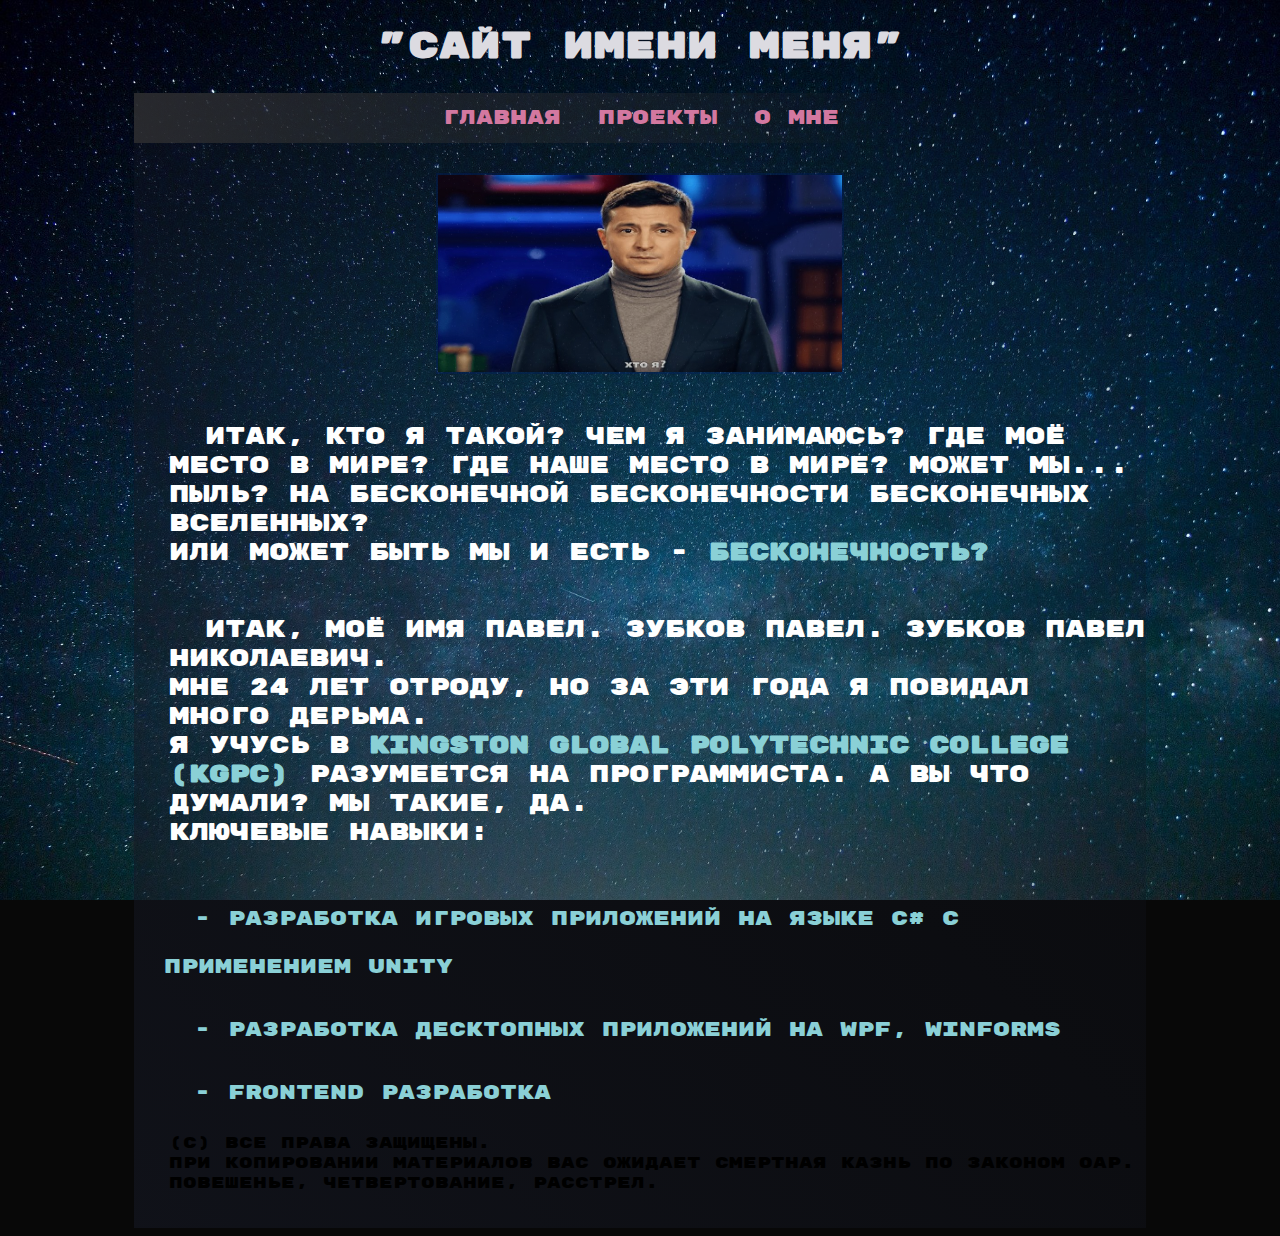
==== сайт/about.html @ 5d512fed "initial coomit" ====
<!DOCTYPE html>
<html>
	<head>
			<link rel="stylesheet" href="styles/Main.css?v=2">
		<meta charset="utf-8">
		<title>Павел Зубков</title>
	<link rel="shotcut icon" href="resources/icon.jpg" type="image/jpg">
<link href="https://fonts.googleapis.com/css?family=Oswald:300|Roboto+Condensed|Rubik+Mono+One|Russo+One&display=swap" rel="stylesheet">
	</head>
<body>

<h1>"Сайт имени меня"</h1>
	<div id="back">
	<div id="menu">
	<ul>
		<li><a href="index.html">Главная</a></li>
	<li><a href="*">Проекты</a></li>
	<li><a href="about.html"> <span class="TextSpacing">О мне</span></a></li>
		
	</ul>	
	</div>	
		<article>
	<section>
<!-- Изменил-->	
<div class="Zel">
	<img src="resources/Zelenskiy.jpg" alt="Зеленский" class="img" width="40%">
</div>
<p>
Итак, кто я такой? Чем я занимаюсь? Где моё место в мире?	
Где наше место в мире? Может мы... ПЫЛЬ? На бесконечной бесконечности бесконечных вселенных? <br>Или может быть мы и есть - <span class="mainWords">БЕСКОНЕЧНОСТЬ?</span>
</p>
<p>
Итак, моё имя Павел. Зубков Павел. Зубков Павел Николаевич.<br> Мне <span id="age"></span> лет отроду, но за эти года я повидал много дерьма.<br>
Я учусь в <span class="mainWords"> Kingston Global Polytechnic college (KGPC)</span>  разумеется на программиста. А вы что думали? Мы такие, да. <br>
Ключевые навыки:<br>
</p>
<ul class="skills">
<li>- Разработка игровых приложений на языке C# с применением Unity</li>
<li>- Разработка десктопных приложений на wpf, WinForms</li>
<li>- Frontend разработка</li>
</ul> 


</section>

</article>	
	
<footer>
 (с) Все права защищены. <br/> При копировании  материалов вас ожидает смертная казнь по законом ОАР.<br/>
 Повешенье, четвертование, расстрел.  
<script  src="scripts/Main.js"></script>


</footer>
</div >		
</body>
</html>
---- сайт/styles/Main.css ----
body{
	background-image: url('../resources/back.jpg');
	background-color: #080808;
	background-repeat: no-repeat;
	background-attachment:fixed;
	background-size: cover;
font-family: 'Rubik Mono One','Oswald';
}



h1{
	color: #dcdbe1	;
	font-size: 36px;
	text-align: center;

}

p{
	color: #FFFFFF;
	font-size: 24px;
text-indent: 1.5em;

margin-top: 2em;
margin-bottom: 2em;
margin-left: 35px;
}
a{
	text-decoration: none;
	color: #D378A0;	
	display:block ;
}
#menu   {
	font-size: 20px;
	background: linear-gradient(
		90deg,
		rgba(48, 48, 50, 0.8),
		rgba(48, 48, 50, 0.5)  25%,
		 rgba(48, 48, 50, 0.3)  50%,
		 rgba(48, 0, 0, 0)  75%

		);
	line-height: 50px;	

}

#menu ul{
margin:0 auto ;
	text-align :center;	
padding-left: 0px;
}

#menu ul li {
list-style: none;
	display: inline-block;
margin-left: 10px;
margin-right: 10px;	
}


#back{
		min-width: 400px;
	display:flex;
	flex-direction:column;
	width:80%;
	margin:auto;
	background: linear-gradient(45deg,rgba(21, 24, 36, 0.6),rgba(11, 13, 23, 0.1));

} 

#menu .TextSpacing{	
	word-spacing:normal;
}
#menu a:hover{
background:rgba(50, 24, 36, 0.6);
} 
img{
margin: 20px;
opacity: 0.9;
border: 2px solid rgba(0, 30, 100, 0.4);
}

article{
display:flex;
flex-direction: row; 


}
article section {
flex: 2;

}
.sec{
	flex: 1;
display:flex;
flex-direction: column; 
}


footer{
margin-left: 35px;
margin-bottom: 35px;
}

/*О мне*/
.img{
display: block;
margin: 0 auto;
}

.Zel{
	margin-top:30px;
margin-bottom:15px;
}

.mainWords{
	color: #8ad0d6;
	font-weight: bold; 
}
.skills{
margin-left: 30px;
margin-right:  30px;
padding-left: 0px;
margin-top: 0px;
}
.skills li {
display:  block;
margin-bottom: 15px;
/*background: rgba(0, 48, 50, 0.2);*/
line-height: 240%;
text-decoration: none;
	font-size: 20px;
text-indent: 1.5em;
color: #8ad0d6;
font-weight: 300;
}
.skills li:hover{
display:  block;
background: rgba(0, 0, 60, 0.1)

}
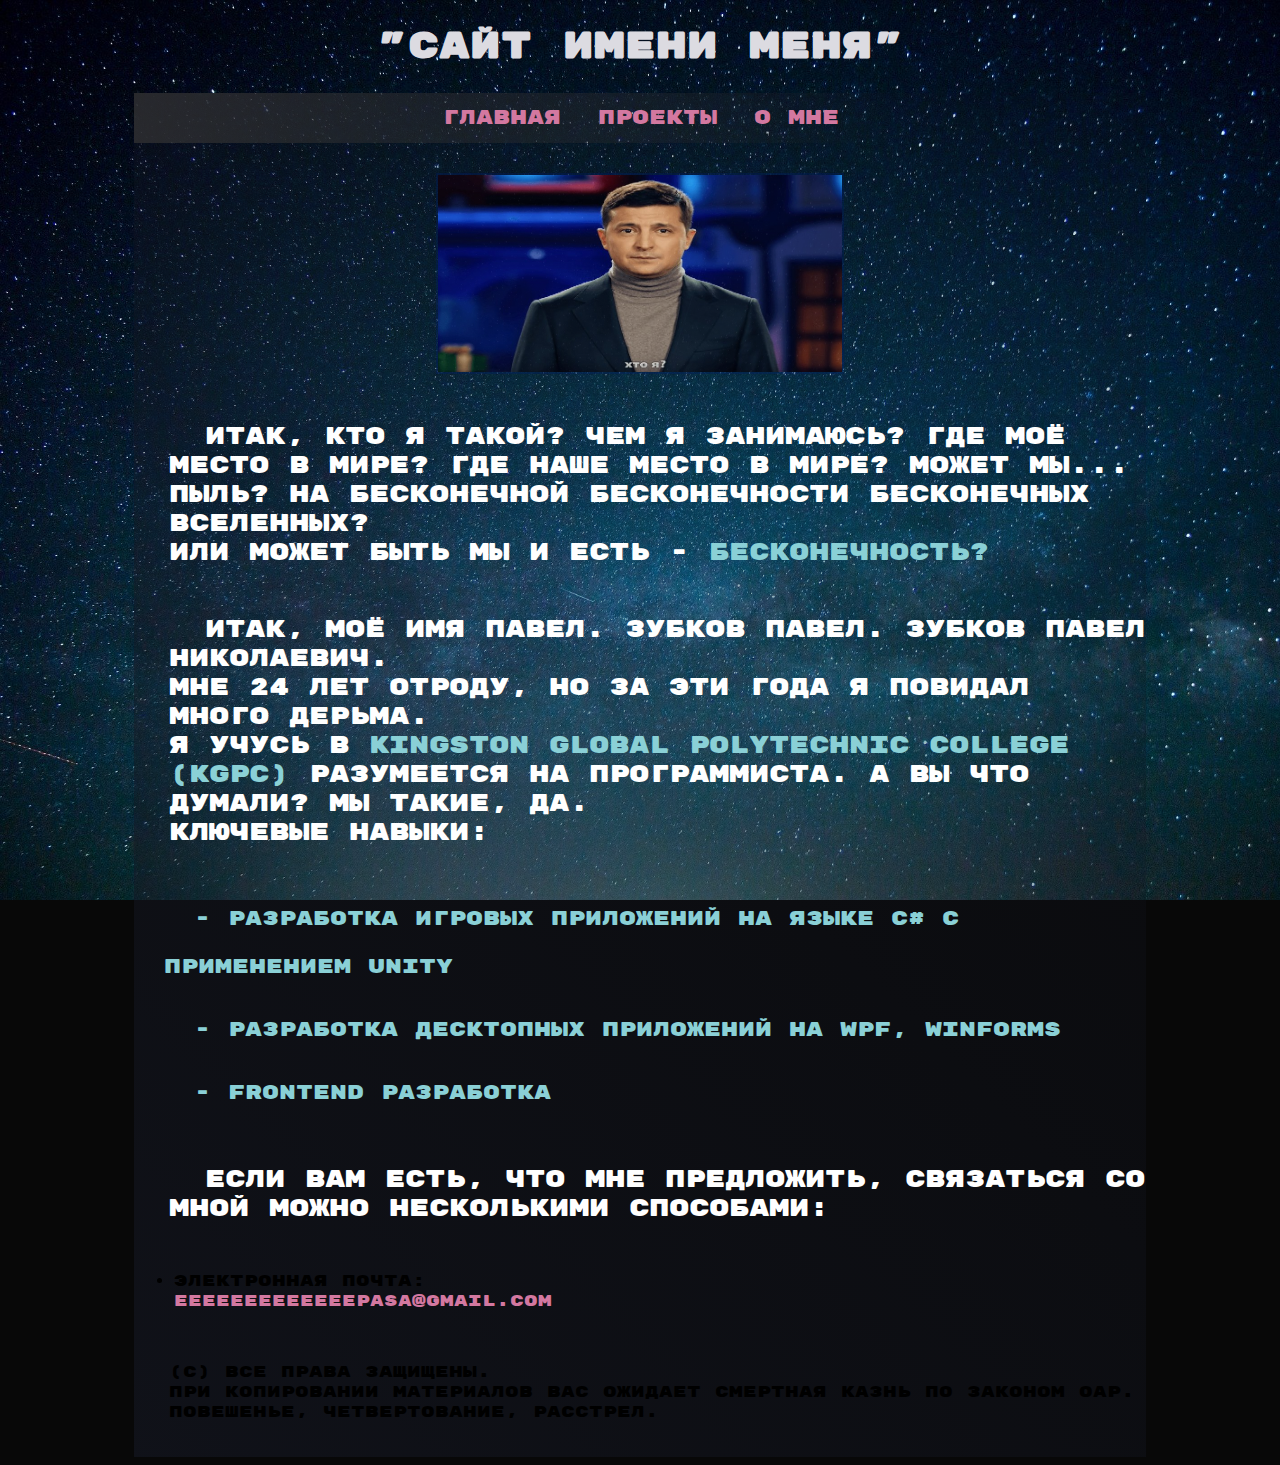
==== commit 2ca8ff4c: "О мне" ====
--- a/сайт/about.html
+++ b/сайт/about.html
@@ -35,12 +35,17 @@
 Ключевые навыки:<br>
 </p>
 <ul class="skills">
-<li>- Разработка игровых приложений на языке C# с применением Unity</li>
-<li>- Разработка десктопных приложений на wpf, WinForms</li>
-<li>- Frontend разработка</li>
+<li txtTable='2 года опыта.  Подробнее о проектах можете посмотреть во вкладке "Проекты"'>- Разработка игровых приложений на языке C# с применением Unity<br></li>
+<li txtTable='Только домашние проекты-эксперементы, что-то красивое показать не могу'>- Разработка десктопных приложений на wpf, WinForms<br></li>
+<li txtTable='А это по вашему что? Вы ещё что-то хотите кроме этого сайта? Это же шедевр'>- Frontend разработка<br></li>
 </ul> 
 
-
+<p>
+	Если вам есть, что мне предложить, связаться со мной можно несколькими способами: 
+</p>
+<ul>
+<li> Электронная почта:<a href="mailto:eeeeeeeeeeeeepasa@gmail.com">eeeeeeeeeeeeepasa@gmail.com </a></li>
+</ul>
 </section>
 
 </article>	
--- a/сайт/styles/Main.css
+++ b/сайт/styles/Main.css
@@ -99,6 +99,7 @@
 
 footer{
 margin-left: 35px;
+margin-top: 35px;
 margin-bottom: 35px;
 }
 
@@ -115,7 +116,7 @@
 
 .mainWords{
 	color: #8ad0d6;
-	font-weight: bold; 
+ 
 }
 .skills{
 margin-left: 30px;
@@ -137,5 +138,11 @@
 .skills li:hover{
 display:  block;
 background: rgba(0, 0, 60, 0.1)
+}
+.skills li:hover::after{
+content: attr(txtTable);
+margin-left: 64px;
+color: #FFFFFF;
+font-size: 15px;
+}
 
-}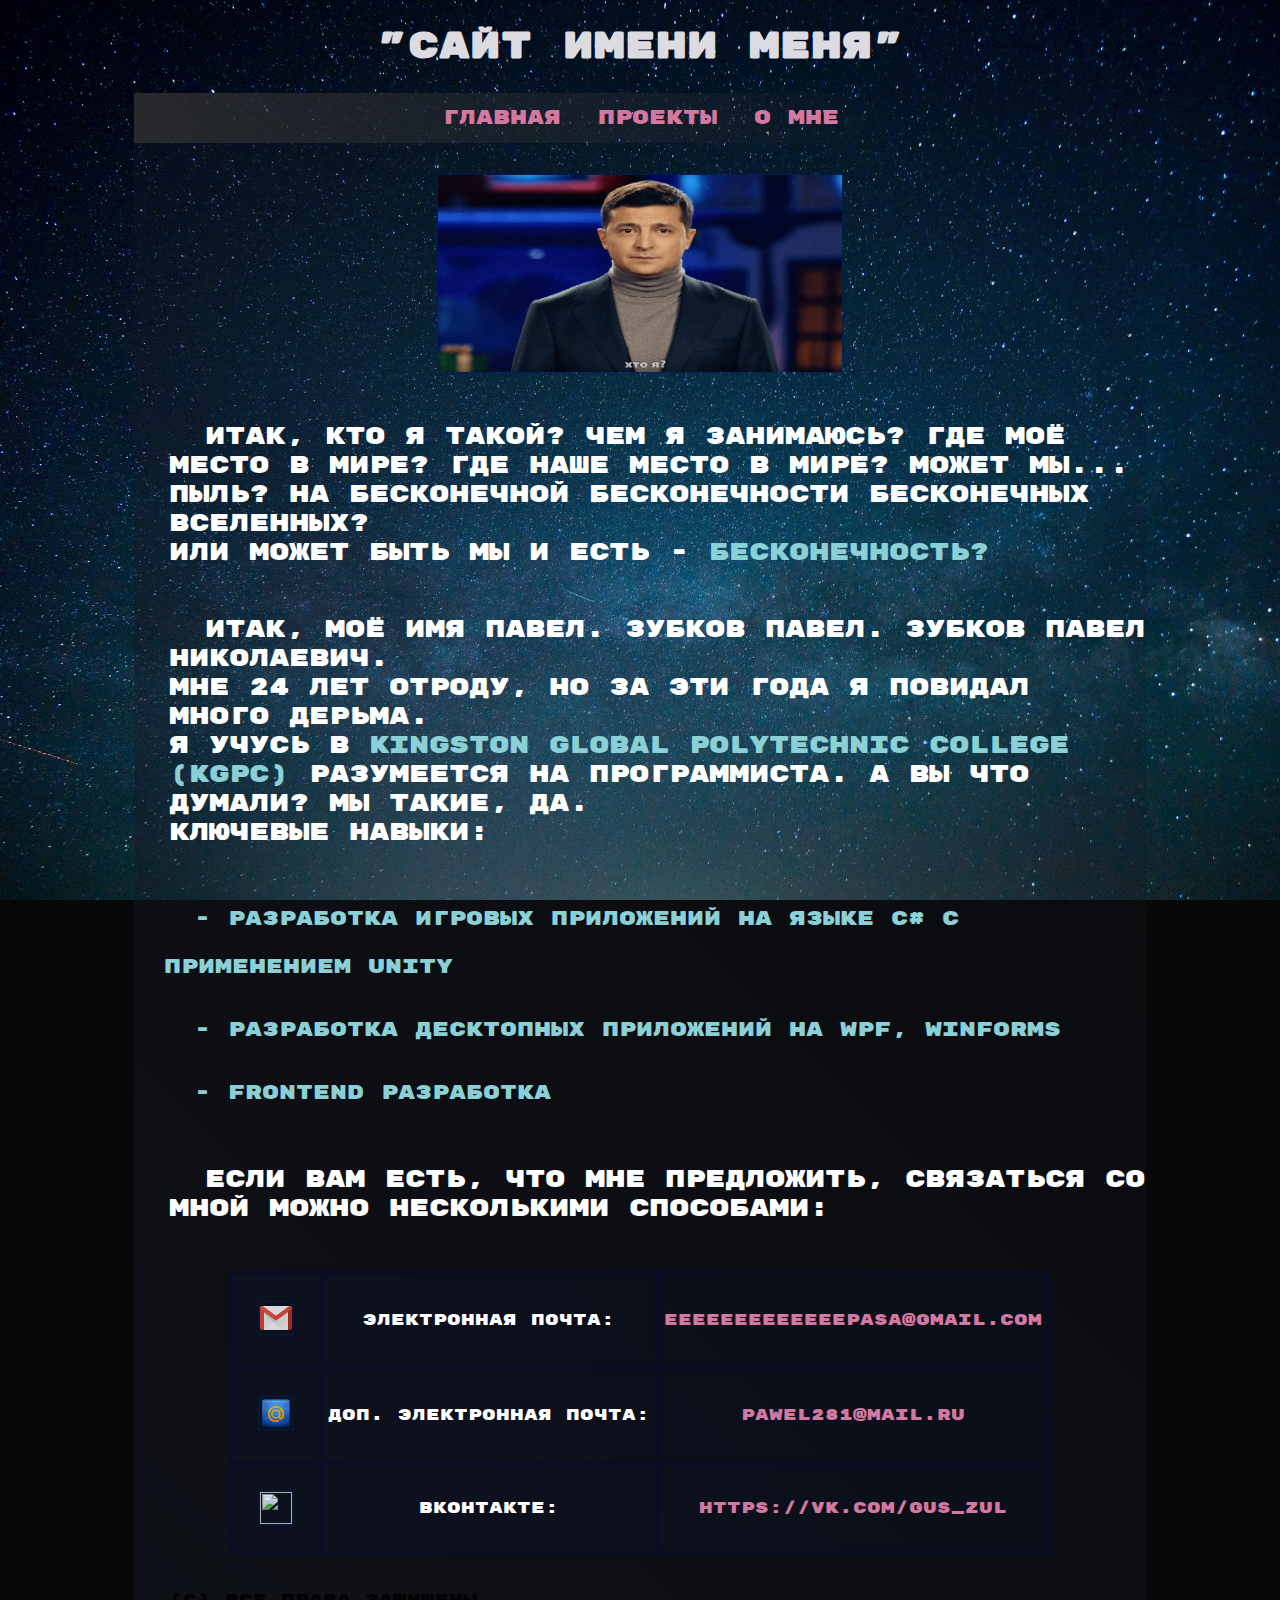
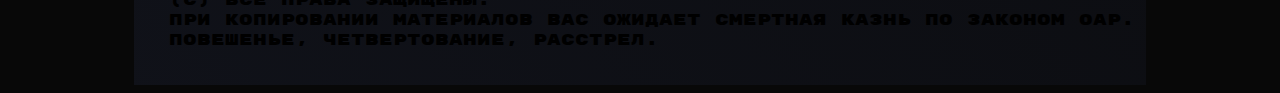
==== commit cdd8c031: "Таблица" ====
--- a/сайт/about.html
+++ b/сайт/about.html
@@ -4,7 +4,7 @@
 			<link rel="stylesheet" href="styles/Main.css?v=2">
 		<meta charset="utf-8">
 		<title>Павел Зубков</title>
-	<link rel="shotcut icon" href="resources/icon.jpg" type="image/jpg">
+	<link rel="shotcut icon" href="resources/Icon/icon.jpg" type="image/jpg">
 <link href="https://fonts.googleapis.com/css?family=Oswald:300|Roboto+Condensed|Rubik+Mono+One|Russo+One&display=swap" rel="stylesheet">
 	</head>
 <body>
@@ -23,7 +23,7 @@
 	<section>
 <!-- Изменил-->	
 <div class="Zel">
-	<img src="resources/Zelenskiy.jpg" alt="Зеленский" class="img" width="40%">
+	<img src="resources/Photo/Zelenskiy.jpg" alt="Зеленский" class="img" width="40%">
 </div>
 <p>
 Итак, кто я такой? Чем я занимаюсь? Где моё место в мире?	
@@ -43,9 +43,30 @@
 <p>
 	Если вам есть, что мне предложить, связаться со мной можно несколькими способами: 
 </p>
-<ul>
-<li> Электронная почта:<a href="mailto:eeeeeeeeeeeeepasa@gmail.com">eeeeeeeeeeeeepasa@gmail.com </a></li>
-</ul>
+
+<table class="contact">
+	<tr>
+		<td><img src="resources/Icon/Gmail_Icon.png"></td>
+		<td>Электронная почта: </td> 
+		<td><a href="mailto:eeeeeeeeeeeeepasa@gmail.com">eeeeeeeeeeeeepasa@gmail.com </a></td>
+	</tr>
+	<tr>
+		<td><img src="resources/Icon/Mail_Icon.png"></td>
+		<td>Доп. электронная почта: </td> 
+		<td><a href="mailto:pawel281@mail.ru">pawel281@mail.ru </a></td>
+	</tr>
+	<tr>
+		<td><img src="resources/Icon/VK-Icon.png"></td>
+		<td>Вконтакте: </td> 
+		<td><a href="https://vk.com/gus_zul">https://vk.com/gus_zul </a></td>
+	</tr>
+	<!--<tr>
+		<td><img src="resources/Icon/Telegram-Icon.png"></td>
+		<td>Телеграмм: </td> 
+		<td><span>@PawelZubkov</span></td>
+	</tr>-->
+</table>
+
 </section>
 
 </article>	
--- a/сайт/styles/Main.css
+++ b/сайт/styles/Main.css
@@ -141,8 +141,38 @@
 }
 .skills li:hover::after{
 content: attr(txtTable);
-margin-left: 64px;
 color: #FFFFFF;
 font-size: 15px;
+text-indent: 0px;
 }
 
+.contact{
+
+margin-left: 50px;
+border-collapse: collapse;
+margin: auto;
+
+}
+
+
+
+.contact img{
+height: 32px;
+width: 32px;
+}
+
+.contact tr{
+background:  rgba(0, 30, 100, 0.09);
+transition: 1s;
+}
+.contact tr:hover{
+background:  rgba(100, 100, 100, 0.4);
+transition: 1s;
+}
+
+.contact td{
+border: 4px solid  rgba(10, 11, 38, 0.7); 
+text-align: center;
+padding: 5px;
+color: white;
+}
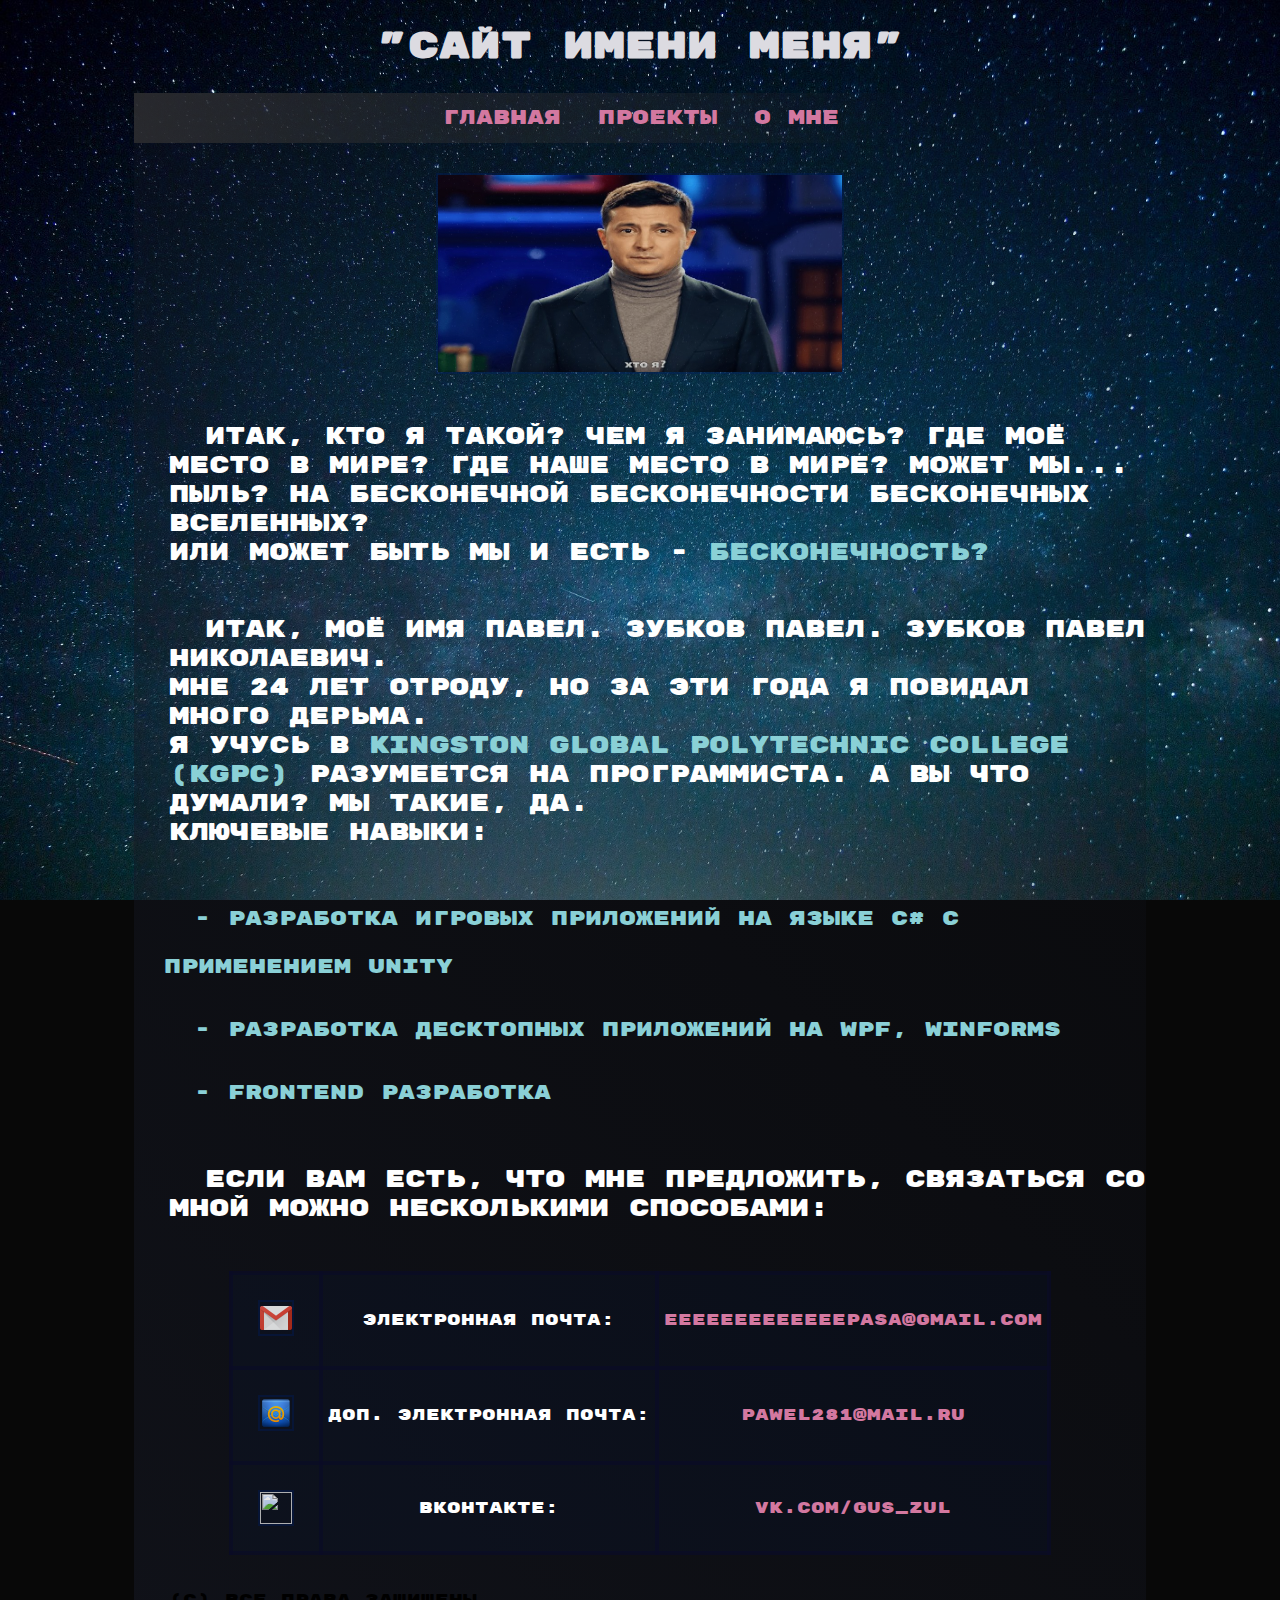
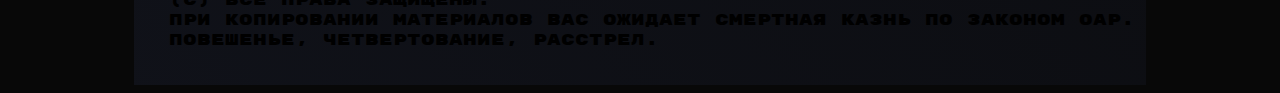
==== commit 156b962b: "Переход с помощью таблицы" ====
--- a/сайт/about.html
+++ b/сайт/about.html
@@ -58,7 +58,7 @@
 	<tr>
 		<td><img src="resources/Icon/VK-Icon.png"></td>
 		<td>Вконтакте: </td> 
-		<td><a href="https://vk.com/gus_zul">https://vk.com/gus_zul </a></td>
+		<td><a href="https://vk.com/gus_zul">vk.com/gus_zul </a></td>
 	</tr>
 	<!--<tr>
 		<td><img src="resources/Icon/Telegram-Icon.png"></td>
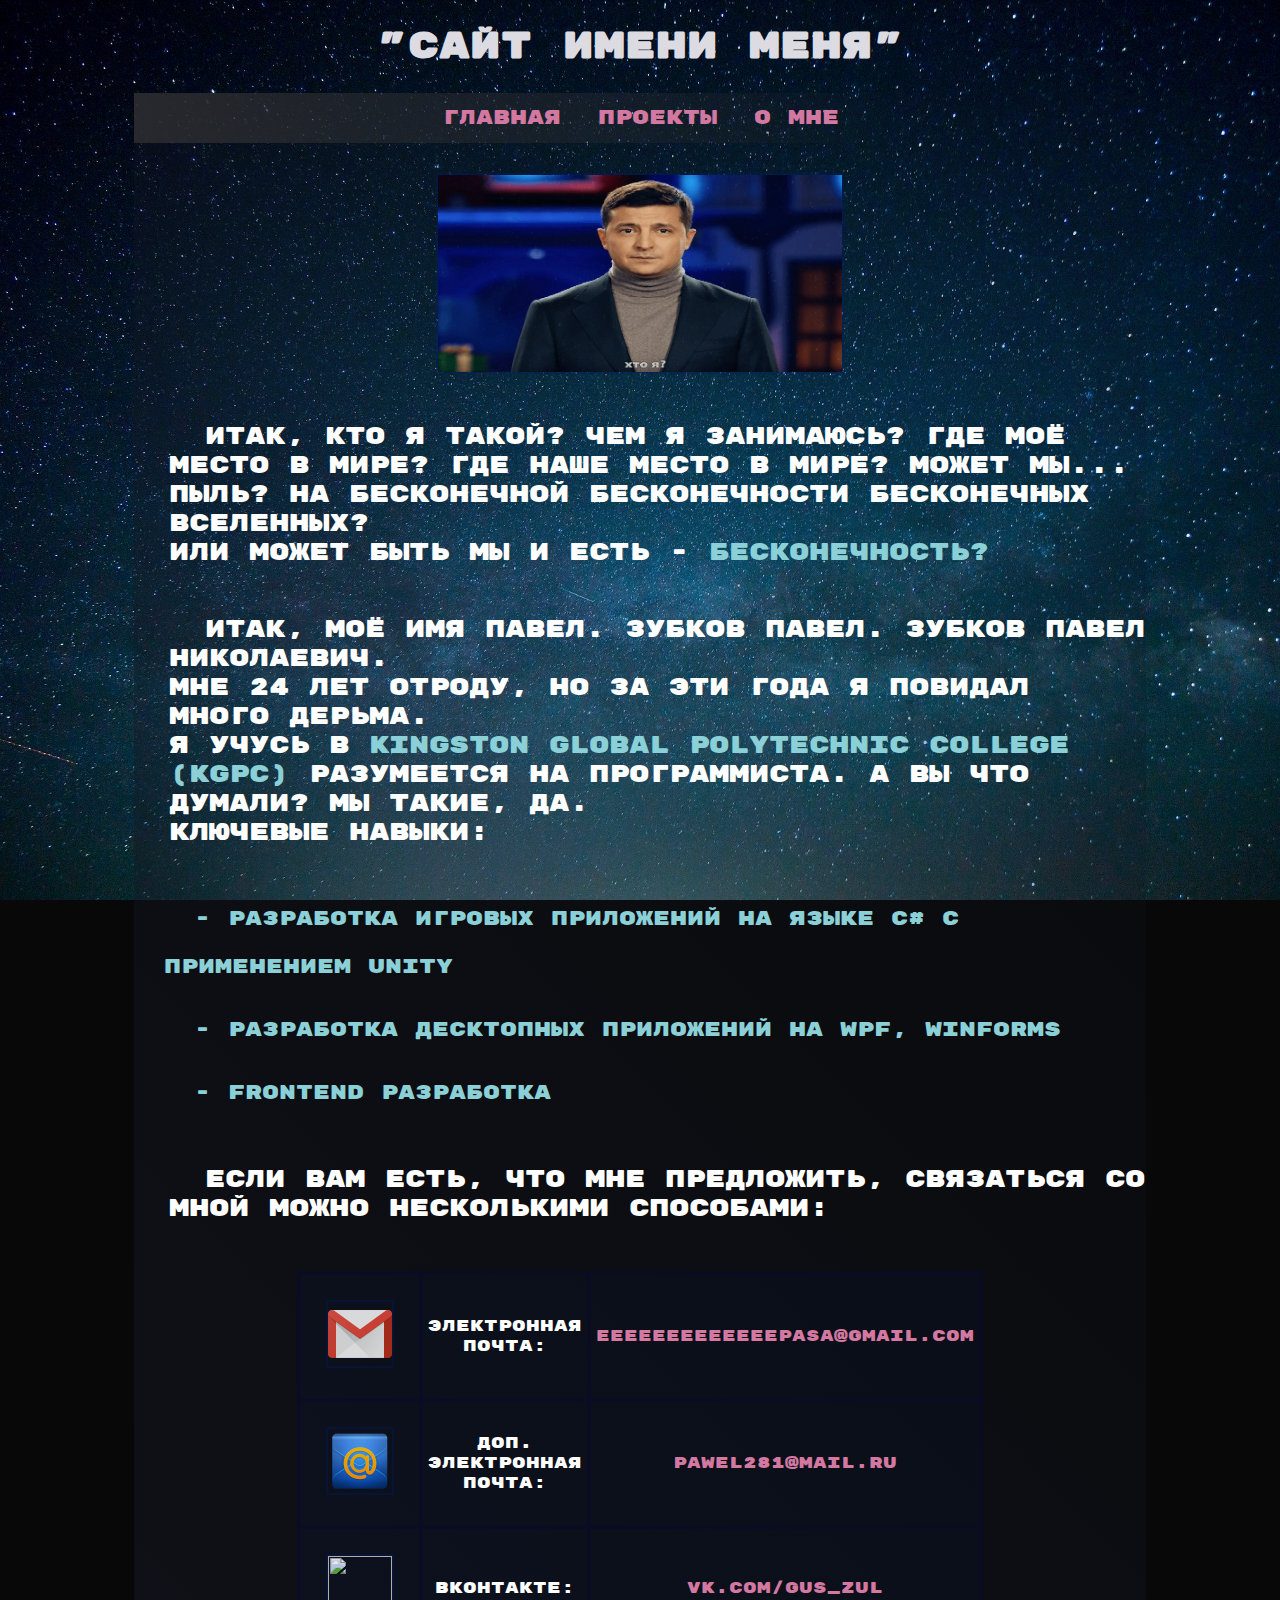
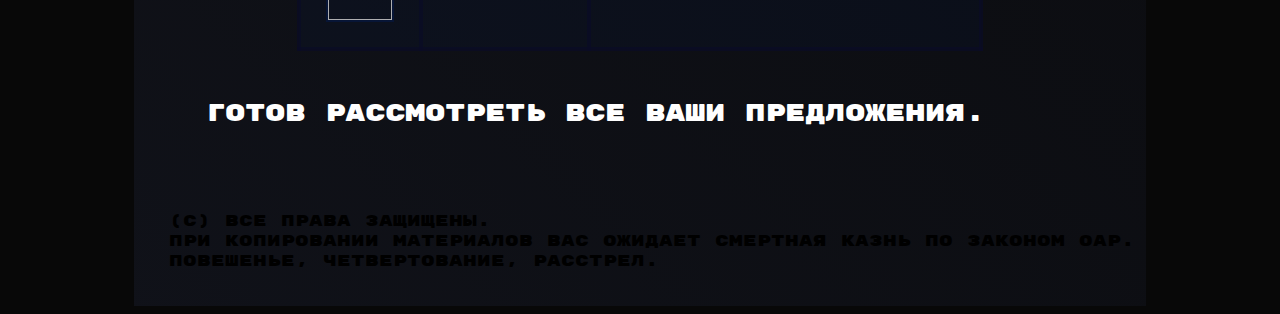
==== commit 2189b428: "Анимация вкладок" ====
--- a/сайт/about.html
+++ b/сайт/about.html
@@ -19,7 +19,7 @@
 		
 	</ul>	
 	</div>	
-		<article>
+		<article style="display: block">
 	<section>
 <!-- Изменил-->	
 <div class="Zel">
@@ -43,7 +43,7 @@
 <p>
 	Если вам есть, что мне предложить, связаться со мной можно несколькими способами: 
 </p>
-
+<div class="tableR">
 <table class="contact">
 	<tr>
 		<td><img src="resources/Icon/Gmail_Icon.png"></td>
@@ -66,9 +66,12 @@
 		<td><span>@PawelZubkov</span></td>
 	</tr>-->
 </table>
+</div>
+<p>
+Готов рассмотреть все ваши  предложения.
+</p>
 
 </section>
-
 </article>	
 	
 <footer>
@@ -78,6 +81,6 @@
 
 
 </footer>
-</div >		
+</div>		
 </body>
 </html>--- a/сайт/styles/Main.css
+++ b/сайт/styles/Main.css
@@ -106,7 +106,8 @@
 /*О мне*/
 .img{
 display: block;
-margin: 0 auto;
+margin: auto;
+
 }
 
 .Zel{
@@ -137,28 +138,40 @@
 }
 .skills li:hover{
 display:  block;
-background: rgba(0, 0, 60, 0.1)
+background: rgba(0, 0, 60, 0.1);
+transition: 2s;
 }
-.skills li:hover::after{
+
+
+.skills li::after{
+display: block;
+overflow: hidden;
 content: attr(txtTable);
 color: #FFFFFF;
 font-size: 15px;
 text-indent: 0px;
+transition: all  0.3s ease-in-out;
+height: 0px;
 }
 
+.skills li:hover::after
+{
+height: 100px;
+}
+
+
+
 .contact{
-
 margin-left: 50px;
 border-collapse: collapse;
 margin: auto;
-
 }
 
 
 
 .contact img{
-height: 32px;
-width: 32px;
+height: 64px;
+width: 64px;
 }
 
 .contact tr{
@@ -175,4 +188,11 @@
 text-align: center;
 padding: 5px;
 color: white;
+word-wrap:  break-word;
+width: 80px;
 }
+.tableR{   width: 100%;
+ }
+
+
+
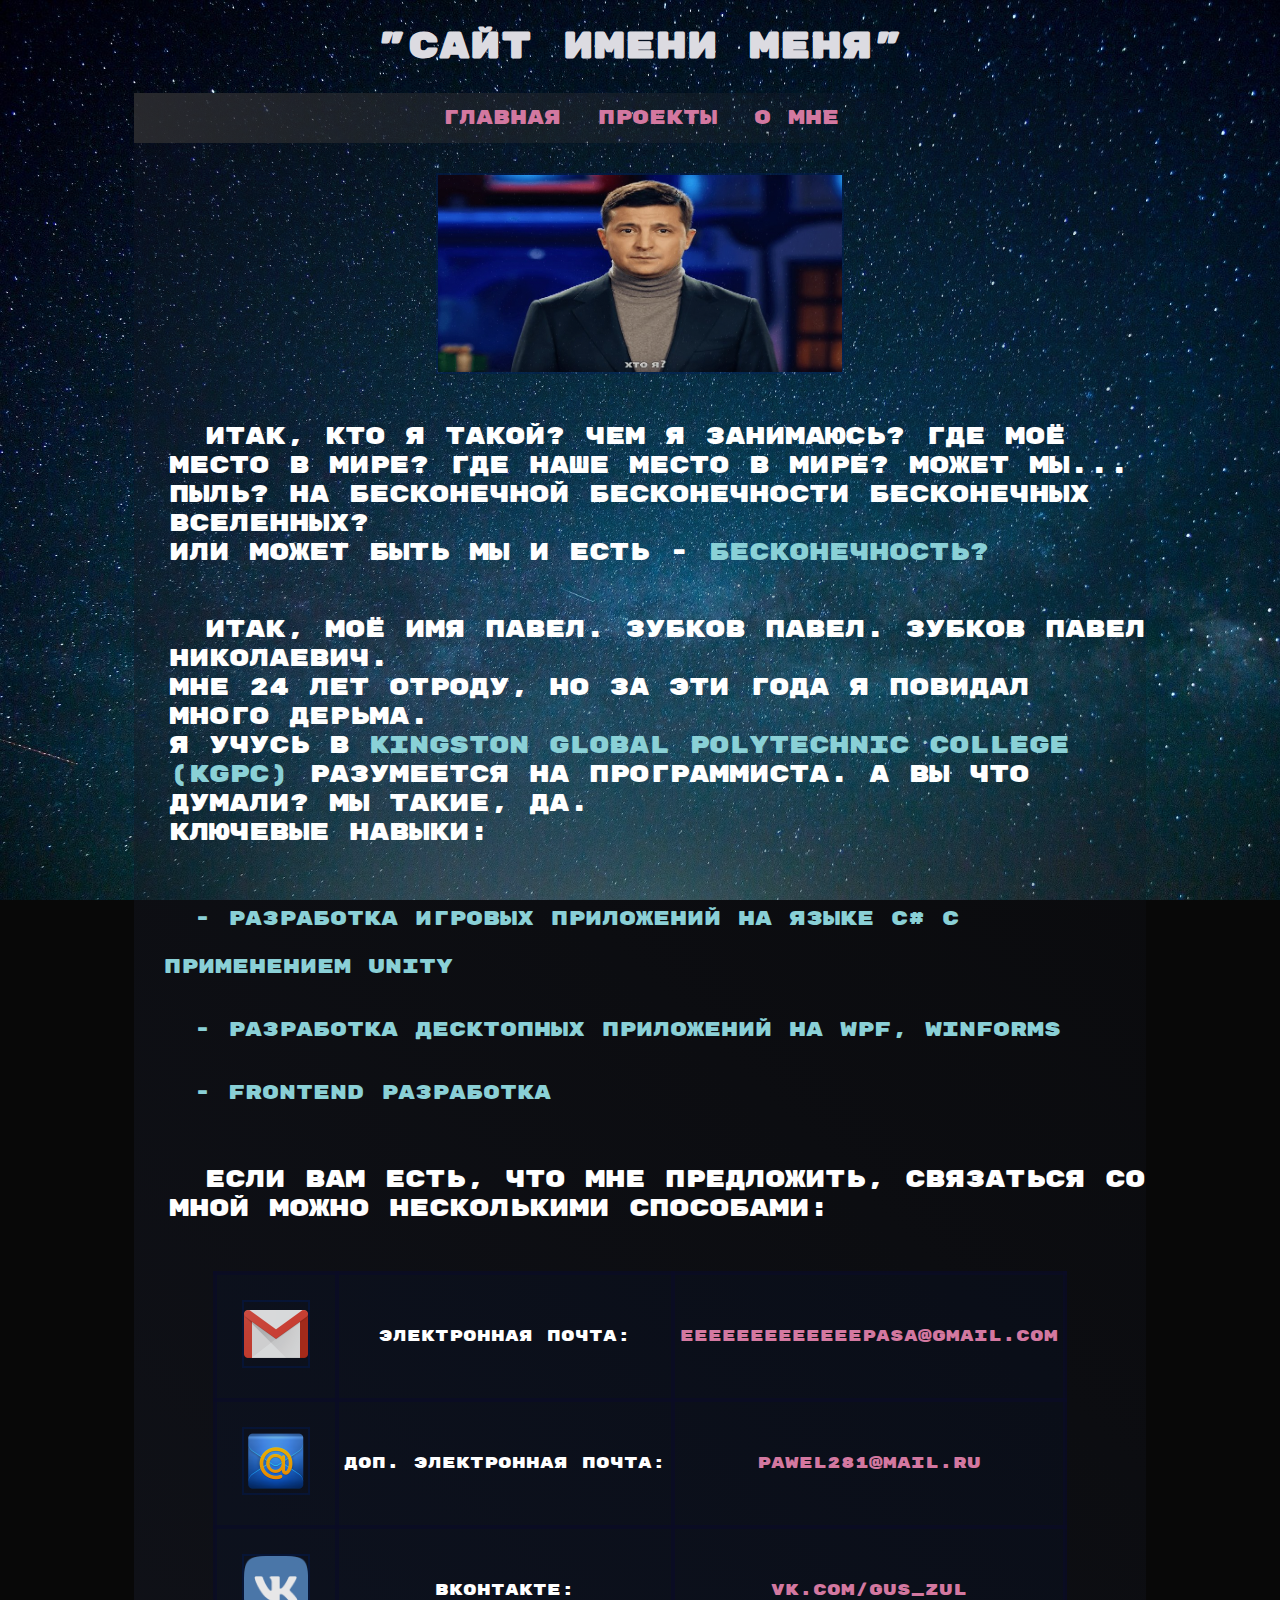
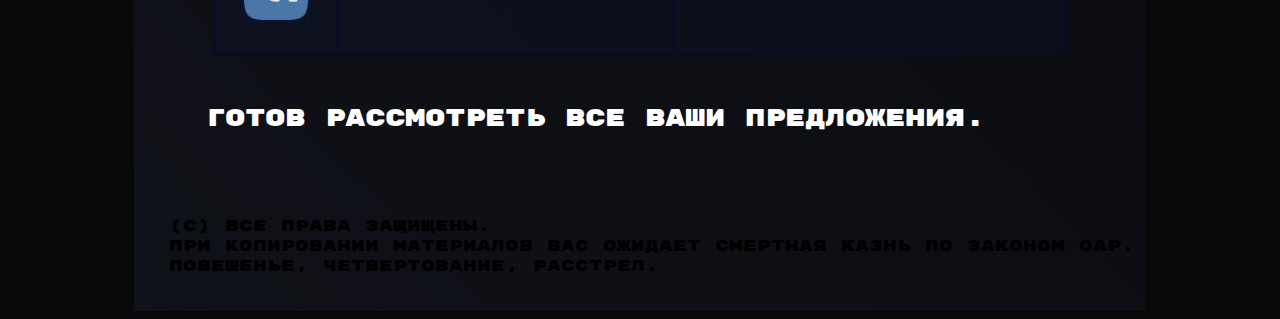
==== commit 48d20914: "Фикс ширины таблицы" ====
--- a/сайт/about.html
+++ b/сайт/about.html
@@ -56,7 +56,7 @@
 		<td><a href="mailto:pawel281@mail.ru">pawel281@mail.ru </a></td>
 	</tr>
 	<tr>
-		<td><img src="resources/Icon/VK-Icon.png"></td>
+		<td><img src="resources/Icon/Vk-Icon.png"></td>
 		<td>Вконтакте: </td> 
 		<td><a href="https://vk.com/gus_zul">vk.com/gus_zul </a></td>
 	</tr>
--- a/сайт/styles/Main.css
+++ b/сайт/styles/Main.css
@@ -189,7 +189,7 @@
 padding: 5px;
 color: white;
 word-wrap:  break-word;
-width: 80px;
+ word-break: break-word;
 }
 .tableR{   width: 100%;
  }
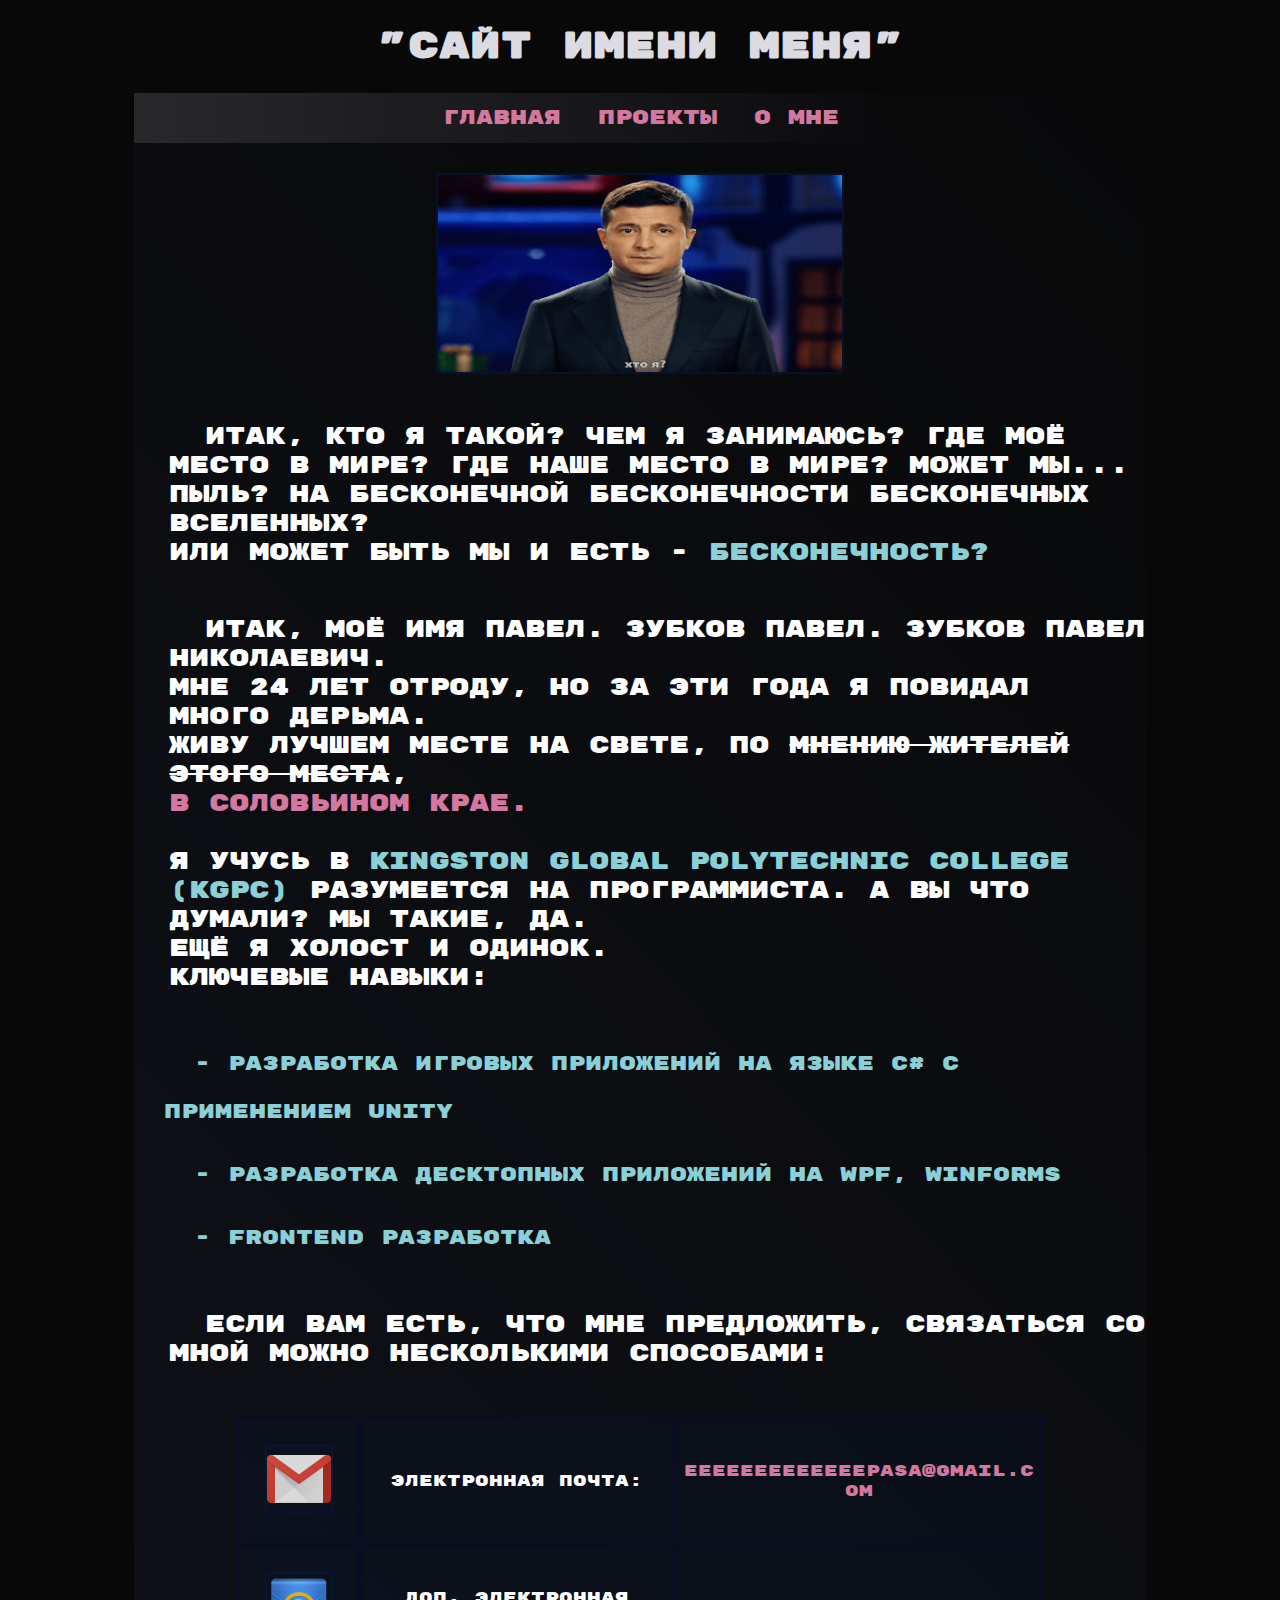
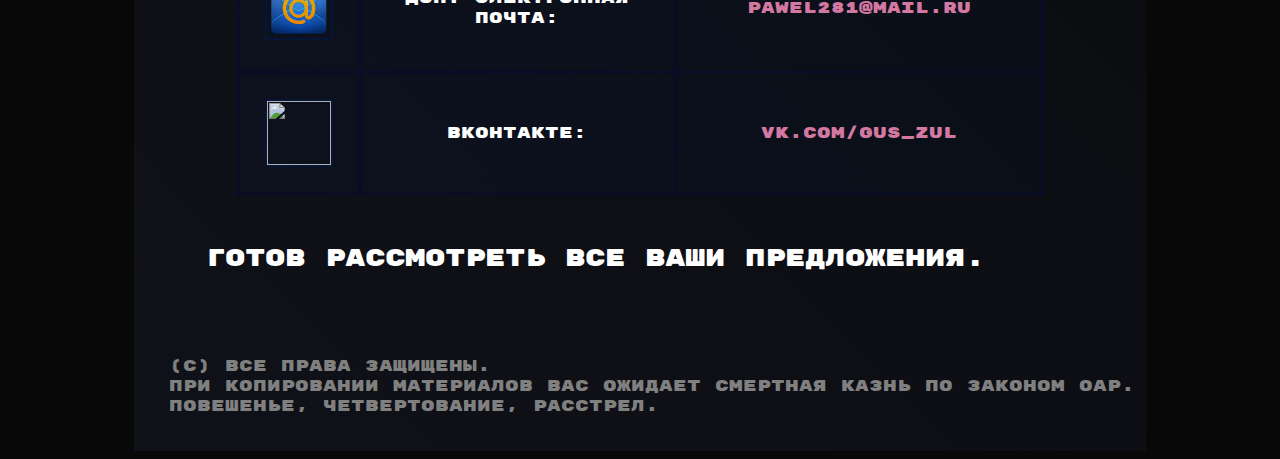
==== commit 811aef2a: "Добавлен фон, наовая вкладка, изменен дизайн" ====
--- a/сайт/about.html
+++ b/сайт/about.html
@@ -14,7 +14,7 @@
 	<div id="menu">
 	<ul>
 		<li><a href="index.html">Главная</a></li>
-	<li><a href="*">Проекты</a></li>
+	<li><a href="projects.html">Проекты</a></li>
 	<li><a href="about.html"> <span class="TextSpacing">О мне</span></a></li>
 		
 	</ul>	
@@ -31,7 +31,9 @@
 </p>
 <p>
 Итак, моё имя Павел. Зубков Павел. Зубков Павел Николаевич.<br> Мне <span id="age"></span> лет отроду, но за эти года я повидал много дерьма.<br>
+Живу лучшем месте на свете, по <s>мнению жителей этого места</s>,<a href="https://ru.wikipedia.org/wiki/Курская_область" style="text-indent: 0px"> в соловьином крае.</a><br> 
 Я учусь в <span class="mainWords"> Kingston Global Polytechnic college (KGPC)</span>  разумеется на программиста. А вы что думали? Мы такие, да. <br>
+Ещё я холост и одинок. <br>
 Ключевые навыки:<br>
 </p>
 <ul class="skills">
@@ -46,8 +48,8 @@
 <div class="tableR">
 <table class="contact">
 	<tr>
-		<td><img src="resources/Icon/Gmail_Icon.png"></td>
-		<td>Электронная почта: </td> 
+		<td ><img src="resources/Icon/Gmail_Icon.png" ></td>
+		<td >Электронная почта: </td> 
 		<td><a href="mailto:eeeeeeeeeeeeepasa@gmail.com">eeeeeeeeeeeeepasa@gmail.com </a></td>
 	</tr>
 	<tr>
@@ -56,7 +58,7 @@
 		<td><a href="mailto:pawel281@mail.ru">pawel281@mail.ru </a></td>
 	</tr>
 	<tr>
-		<td><img src="resources/Icon/Vk-Icon.png"></td>
+		<td><img src="resources/Icon/VK-Icon.png"></td>
 		<td>Вконтакте: </td> 
 		<td><a href="https://vk.com/gus_zul">vk.com/gus_zul </a></td>
 	</tr>
@@ -68,7 +70,7 @@
 </table>
 </div>
 <p>
-Готов рассмотреть все ваши  предложения.
+Готов рассмотреть все ваши  предложения.  
 </p>
 
 </section>
--- a/сайт/styles/Main.css
+++ b/сайт/styles/Main.css
@@ -1,5 +1,5 @@
 body{
-	background-image: url('../resources/back.jpg');
+	background-image: url('../resources/back.gif');
 	background-color: #080808;
 	background-repeat: no-repeat;
 	background-attachment:fixed;
@@ -13,8 +13,14 @@
 	color: #dcdbe1	;
 	font-size: 36px;
 	text-align: center;
-
-}
+}
+
+h2{
+	color: #dcdbe1	;
+	font-size: 30px;
+	text-align: center;
+}
+
 
 p{
 	color: #FFFFFF;
@@ -101,6 +107,7 @@
 margin-left: 35px;
 margin-top: 35px;
 margin-bottom: 35px;
+color: gray;
 }
 
 /*О мне*/
@@ -138,7 +145,7 @@
 }
 .skills li:hover{
 display:  block;
-background: rgba(0, 0, 60, 0.1);
+background: rgba(120, 0, 60, 0.2);
 transition: 2s;
 }
 
@@ -165,6 +172,7 @@
 margin-left: 50px;
 border-collapse: collapse;
 margin: auto;
+
 }
 
 
@@ -189,9 +197,11 @@
 padding: 5px;
 color: white;
 word-wrap:  break-word;
- word-break: break-word;
-}
-.tableR{   width: 100%;
+word-break: break-word; 
+}
+.tableR{
+	margin:  auto;
+ width: 80%;  
  }
 
 
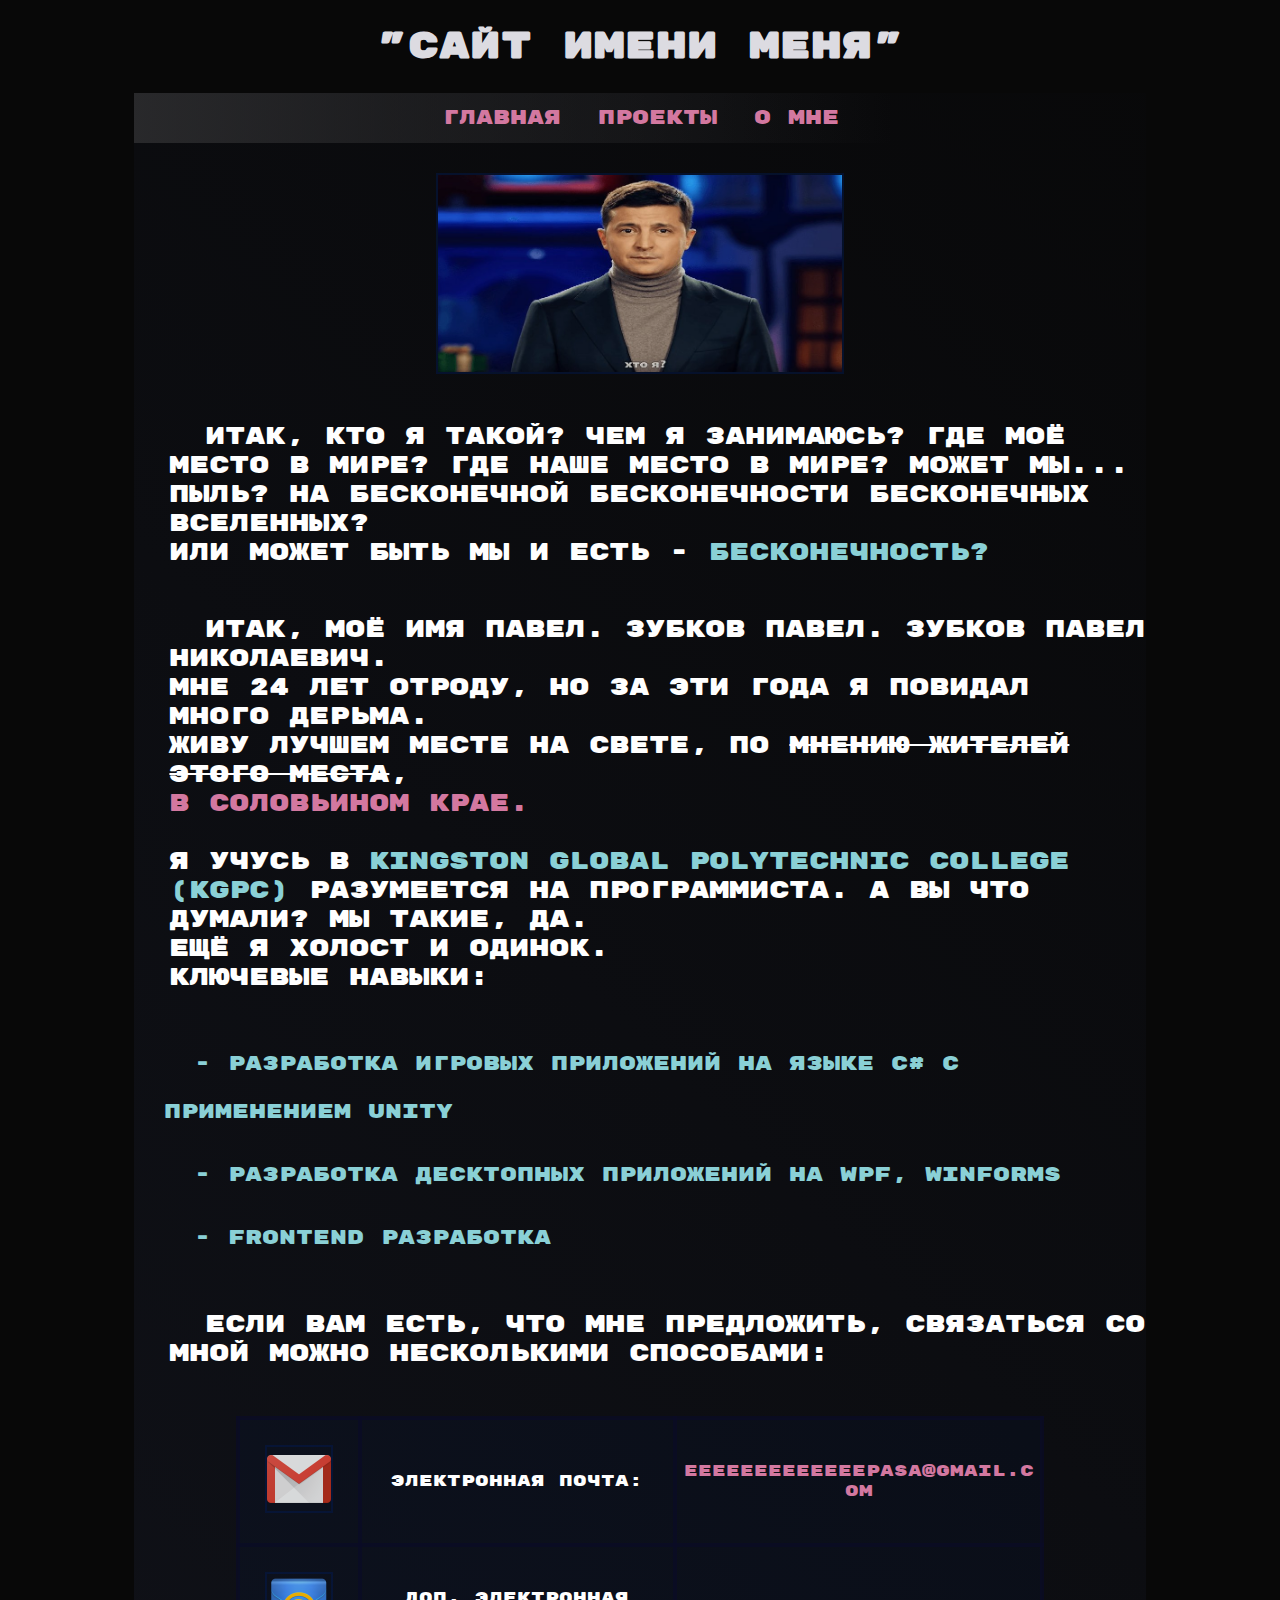
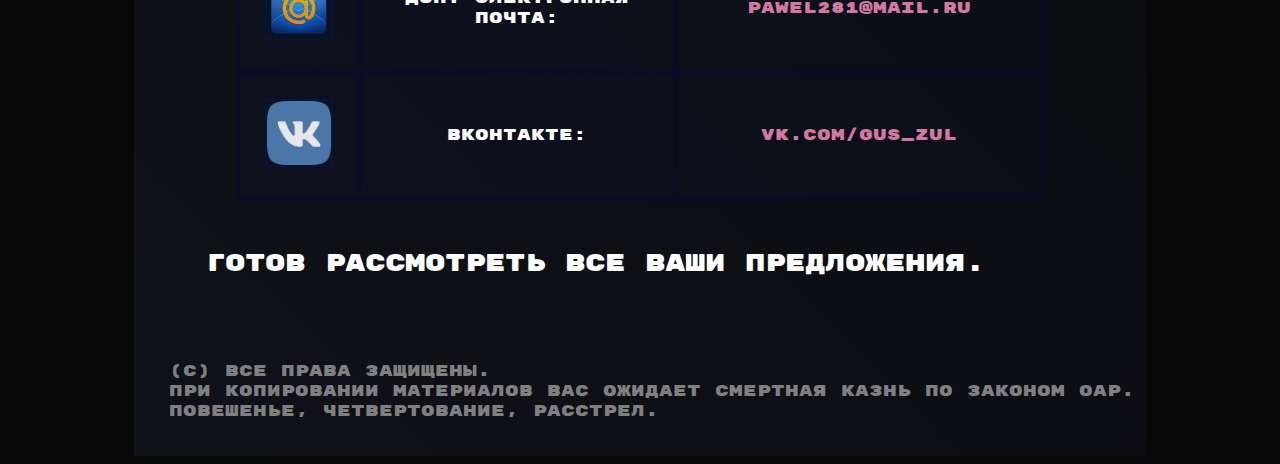
==== commit 1c0fa6e0: "фикс иконок" ====
--- a/сайт/about.html
+++ b/сайт/about.html
@@ -58,7 +58,7 @@
 		<td><a href="mailto:pawel281@mail.ru">pawel281@mail.ru </a></td>
 	</tr>
 	<tr>
-		<td><img src="resources/Icon/VK-Icon.png"></td>
+		<td><img src="resources/Icon/Vk-Icon.png"></td>
 		<td>Вконтакте: </td> 
 		<td><a href="https://vk.com/gus_zul">vk.com/gus_zul </a></td>
 	</tr>
